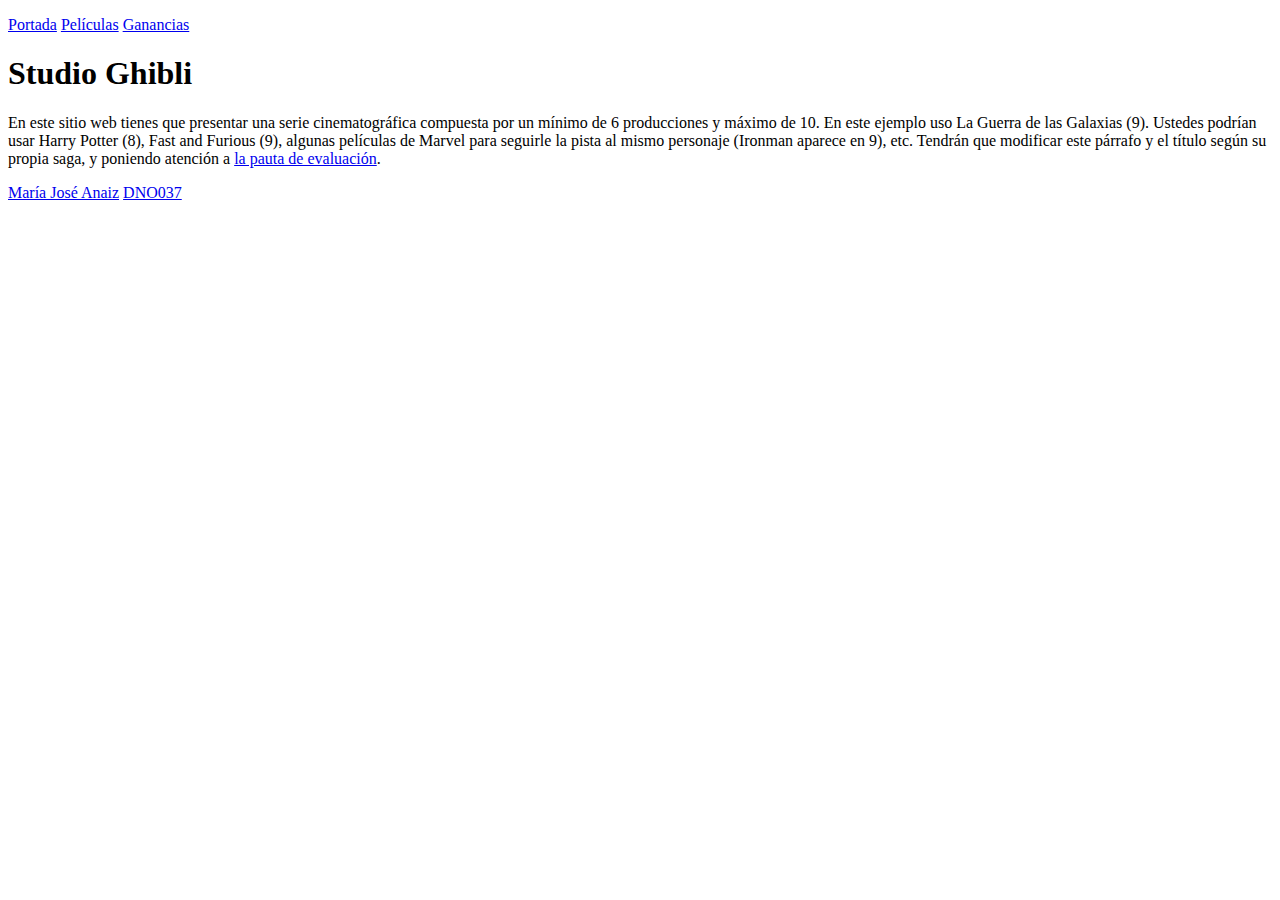
==== index.html @ 7e58478a "Create index.html" ====
<!DOCTYPE html>
<html lang="es">
    <head>
        <meta charset="utf-8" />
        <meta name="viewport" content="width=device-width, initial-scale=1" />
        <meta name="description" content="Diseño y nuevos medios" />
        <title>DNO037</title>
        <link rel="stylesheet" href="style.css" />
    </head>
    <body class="portada">
        <div class="container">
            <nav>
                <p><a href="index.html" class="active">Portada</a> <a href="peliculas.html">Películas</a> <a href="ganancias.html">Ganancias</a></p>
            </nav>
            <header>
                <div>
                        <h1>Studio Ghibli</h1>
                        <p>En este sitio web tienes que presentar una serie cinematográfica compuesta por un mínimo de 6 producciones y máximo de 10. En este ejemplo uso La Guerra de las Galaxias (9). Ustedes podrían usar Harry Potter (8), Fast and Furious (9), algunas películas de Marvel para seguirle la pista al mismo personaje (Ironman aparece en 9), etc. Tendrán que modificar este párrafo y el título según su propia saga, y poniendo atención a <a href="https://github.com/profesorfaco/dno037-2023/tree/main/clase-08#evaluaci%C3%B3n-n%C2%BA2">la pauta de evaluación</a>.</p>
                </div>
            </header>
            <footer>
                <p><a href="#">María José Anaiz</a> <a href="#">DNO037</a></p>
            </footer>
        </div>
    </body>
</html>
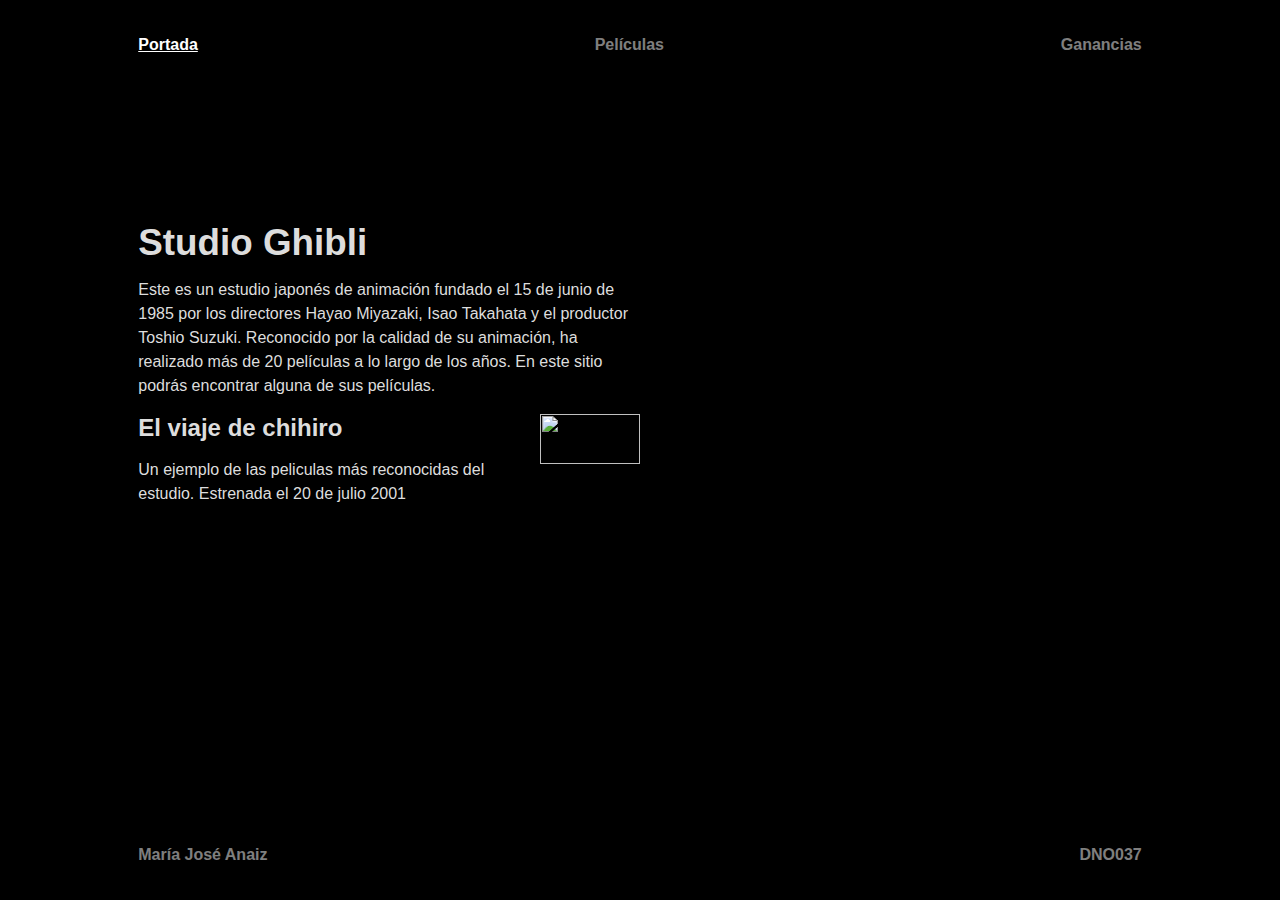
==== commit 39cfd7df: "Update index.html" ====
--- a/index.html
+++ b/index.html
@@ -15,7 +15,11 @@
             <header>
                 <div>
                         <h1>Studio Ghibli</h1>
-                        <p>En este sitio web tienes que presentar una serie cinematográfica compuesta por un mínimo de 6 producciones y máximo de 10. En este ejemplo uso La Guerra de las Galaxias (9). Ustedes podrían usar Harry Potter (8), Fast and Furious (9), algunas películas de Marvel para seguirle la pista al mismo personaje (Ironman aparece en 9), etc. Tendrán que modificar este párrafo y el título según su propia saga, y poniendo atención a <a href="https://github.com/profesorfaco/dno037-2023/tree/main/clase-08#evaluaci%C3%B3n-n%C2%BA2">la pauta de evaluación</a>.</p>
+                        <p>Este es un estudio japonés de animación fundado el 15 de junio de 1985 por los directores Hayao Miyazaki, Isao Takahata y el productor Toshio Suzuki. Reconocido por la calidad de su animación, ha realizado más de 20 películas a lo largo de los años. En este sitio podrás encontrar alguna de sus películas. <p> 
+                      <img src="imagen/studio.jpg.jpg" width="100" height="50" align="right" />
+                       <h2>El viaje de chihiro</h2>
+                    <p>Un ejemplo de las peliculas más reconocidas del estudio. Estrenada el 20 de julio 2001 <p>
+                    
                 </div>
             </header>
             <footer>
--- a/style.css
+++ b/style.css
@@ -0,0 +1,193 @@
+@charset "UTF-8";
+
+:root{
+    --fondo: #000;
+    --figura: #ddd;
+}
+
+* {
+    margin: 0;
+    padding: 0;
+}
+
+body {
+    font-family: Helvetica, Arial, sans-serif;
+    background: var(--fondo);
+    color: var(--figura);
+}
+
+body.portada{
+    background:var(--fondo) url('images/portada.jpg') right bottom no-repeat;
+    background-size:auto 100%;
+}
+
+a {
+    font-weight: bold;
+    color: rgba(255, 255, 255, 0.5);
+    text-decoration: none;
+}
+
+a:hover {
+    color: rgba(255, 255, 255, 0.75);
+}
+
+:hover{
+    transition: all ease .5s;
+}
+
+div.container {
+    width: 80vw;
+    margin: 0 auto;
+}
+
+nav, footer {
+    width: 98%;
+    margin-left:1%;
+    margin-right:1%;
+    min-height: 10vh;
+    display: flex;
+}
+
+nav p, footer p {
+    width: 100%;
+    display: flex;
+    justify-content: space-between;
+    margin:auto;
+}
+
+.active {
+    text-decoration: underline;
+    color: white;
+}
+
+/* para la página de portada */
+
+header {   
+    width: 98%;
+    margin-left:1%;
+    margin-right:1%;
+    min-height: 80vh;
+}
+
+header div{
+    width: 50%;
+    padding-top:15vh;
+}
+
+header div h1{
+    font-size:calc(1.5rem + 1vw);
+    line-height: 1;
+    text-shadow: 0 0 2px var(--fondo);
+}
+
+header div p{
+    margin-top:1rem;
+    line-height: 1.5;
+    text-shadow: 0 0 2px var(--fondo);
+}
+
+@media screen and (orientation:portrait){
+
+    header div{
+        width: 100%;
+        line-height: 1.5;
+    }     
+}
+
+/* para todas las páginas que no son portada */
+
+main{
+    width: 100%;
+    padding-top:10vh;
+    min-height: 70vh;    
+}
+
+/* para la página de películas */
+
+main article{
+    float:left;
+    margin:1%;
+    width:18%;
+    background:rgba(255,255,255,0.1);
+}
+
+main article img{
+    width:100%;
+    height:auto;
+    opacity: 0.6;
+}
+
+main article:hover img{
+    opacity:1;
+}
+
+main article div{
+    padding:5%;
+    min-height:7.5vh;
+}
+
+main article div h2{
+    font-size:1rem;
+    line-height:1.2;
+    min-height:4rem;
+    letter-spacing: 0.05rem;
+}
+
+@media screen and (orientation:portrait){
+    main article{
+        width:48%;
+    }     
+}
+
+/* para cada página de película */
+
+main section{
+    float:left;
+    margin:3% 1% 10% 1%;
+    width:98%;   
+}
+
+main section h1{
+    font-size:calc(1.5rem + 1vw);
+    line-height: 1;
+}
+
+main section h3{
+    font-size:1.3rem;
+    line-height: 2.5;
+}
+
+main section h4{
+    font-size:1.2rem;
+    line-height: 2.5;
+}
+
+main section img{
+    max-width:100%;
+    height:auto;
+    margin:1.5rem 0;
+}
+
+main section p{
+    max-width:100%;
+    line-height: 1.6;
+}
+
+@media screen and (orientation:landscape){
+    main section p{
+        max-width:75%;
+        line-height: 1.8;
+    }    
+}
+
+/* para las páginas de locaciones y ganancias */
+
+main div#mapa{
+    margin:1%;
+    width:98%;
+    height:60vh;
+}
+
+main canvas#grafico{
+    background:#111;
+}
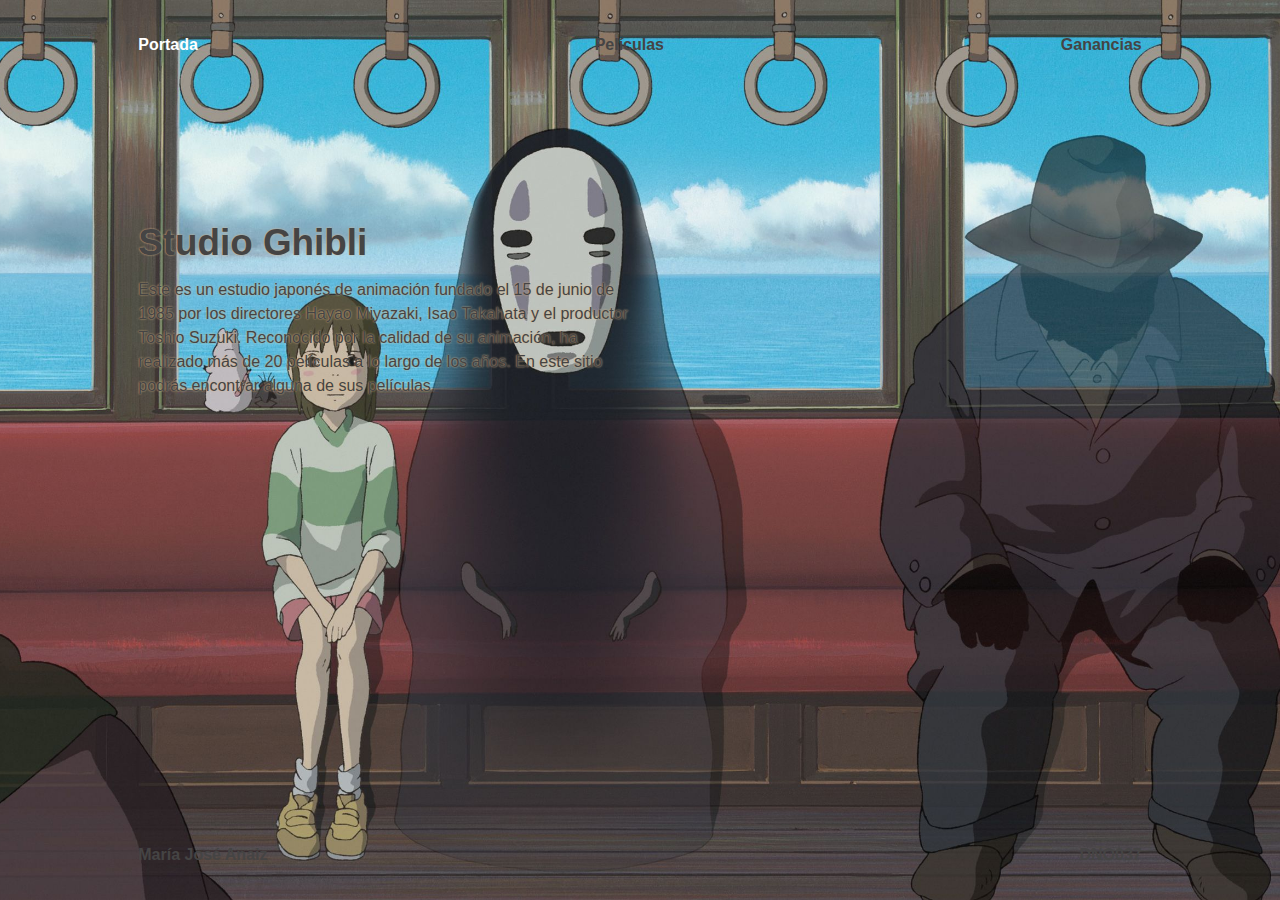
==== commit 4f4a0fc5: "Update index.html" ====
--- a/index.html
+++ b/index.html
@@ -16,11 +16,7 @@
                 <div>
                         <h1>Studio Ghibli</h1>
                         <p>Este es un estudio japonés de animación fundado el 15 de junio de 1985 por los directores Hayao Miyazaki, Isao Takahata y el productor Toshio Suzuki. Reconocido por la calidad de su animación, ha realizado más de 20 películas a lo largo de los años. En este sitio podrás encontrar alguna de sus películas. <p> 
-                      <img src="imagen/studio.jpg.jpg" width="100" height="50" align="right" />
-                       <h2>El viaje de chihiro</h2>
-                    <p>Un ejemplo de las peliculas más reconocidas del estudio. Estrenada el 20 de julio 2001 <p>
-                    
-                </div>
+               </div>
             </header>
             <footer>
                 <p><a href="#">María José Anaiz</a> <a href="#">DNO037</a></p>
--- a/style.css
+++ b/style.css
@@ -1,7 +1,7 @@
 @charset "UTF-8";
 
 :root{
-    --fondo: #000;
+    --fondo: #deb887;
     --figura: #ddd;
 }
 
@@ -13,22 +13,23 @@
 body {
     font-family: Helvetica, Arial, sans-serif;
     background: var(--fondo);
-    color: var(--figura);
+    color: #454444;
 }
 
 body.portada{
-    background:var(--fondo) url('images/portada.jpg') right bottom no-repeat;
+    background:var(--fondo) url('imagen/studio.jpg.jpg') right bottom no-repeat;
     background-size:auto 100%;
+    color: #454444;
 }
 
 a {
     font-weight: bold;
-    color: rgba(255, 255, 255, 0.5);
+    color: #454444;
     text-decoration: none;
 }
 
 a:hover {
-    color: rgba(255, 255, 255, 0.75);
+    color: #454444;
 }
 
 :hover{
@@ -56,7 +57,7 @@
 }
 
 .active {
-    text-decoration: underline;
+    text-decoration: none;
     color: white;
 }
 
@@ -108,7 +109,7 @@
     float:left;
     margin:1%;
     width:18%;
-    background:rgba(255,255,255,0.1);
+    background: #deb887 ;
 }
 
 main article img{
